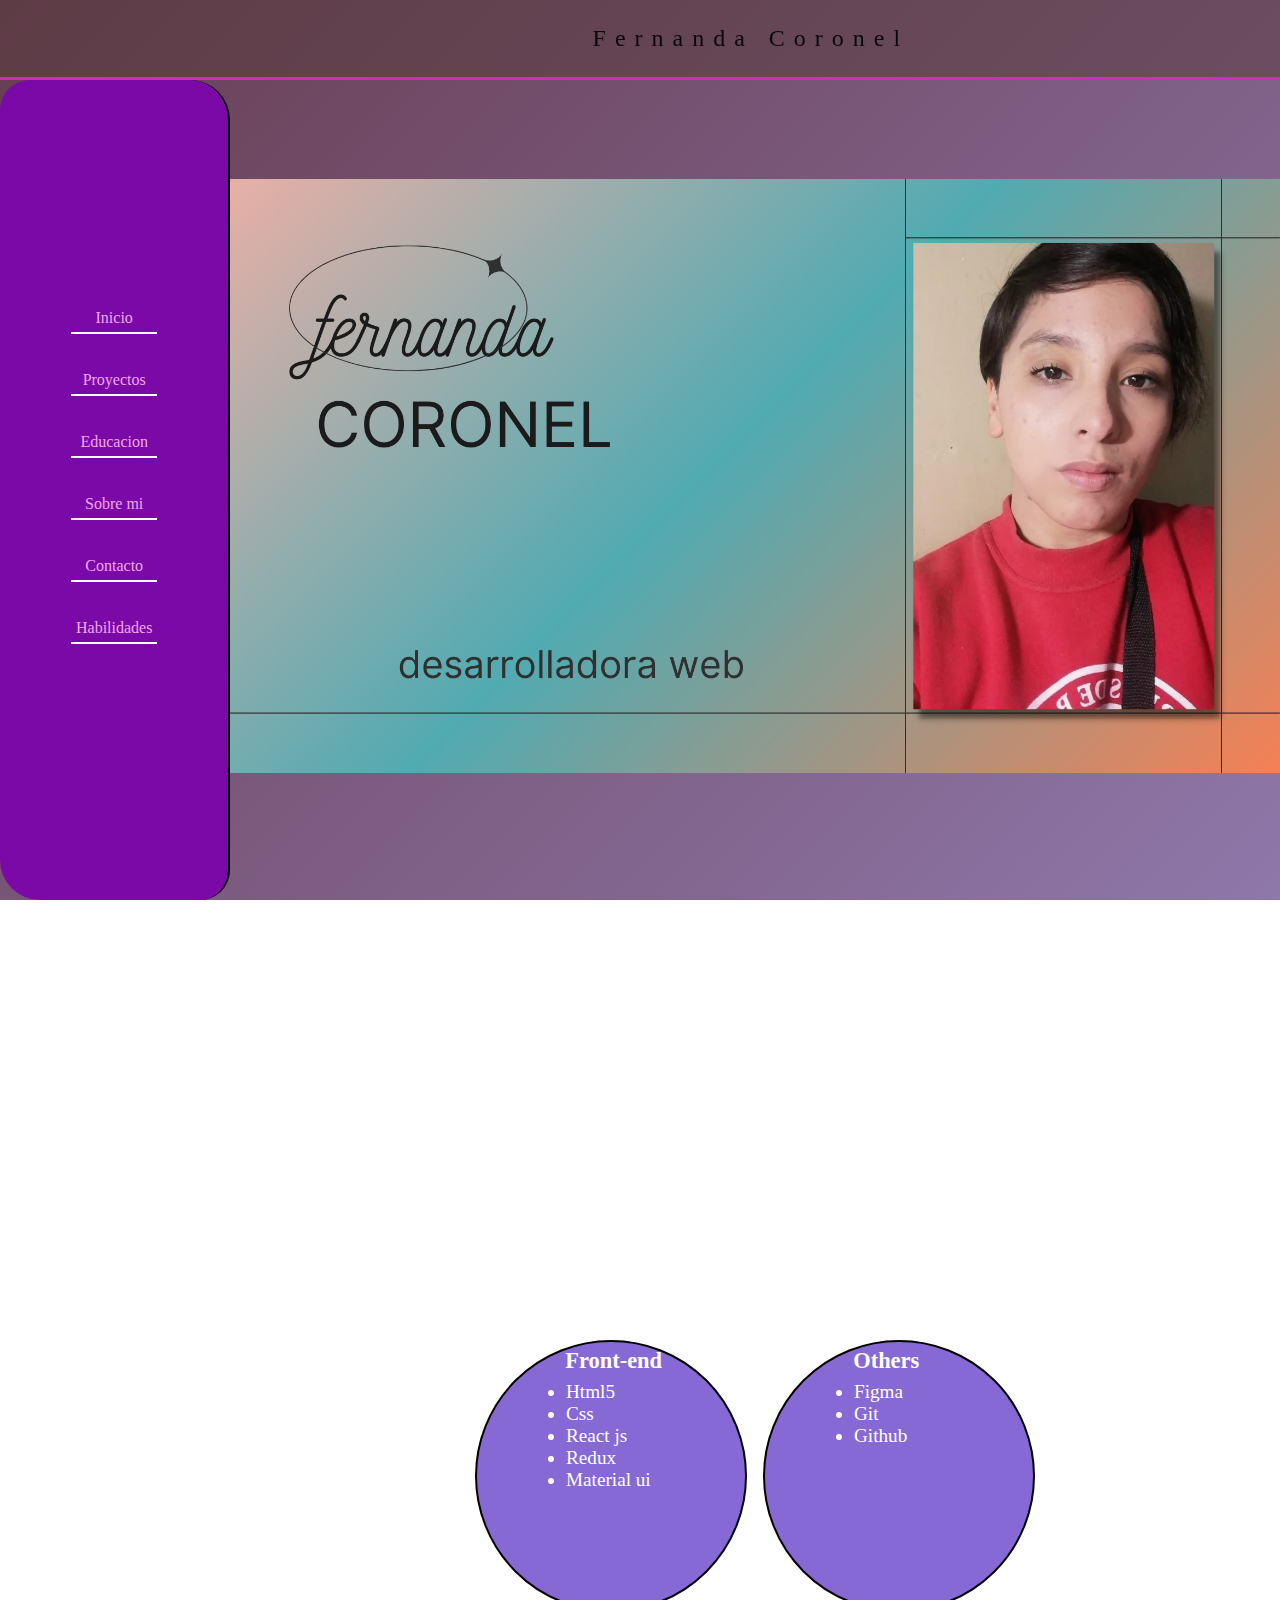
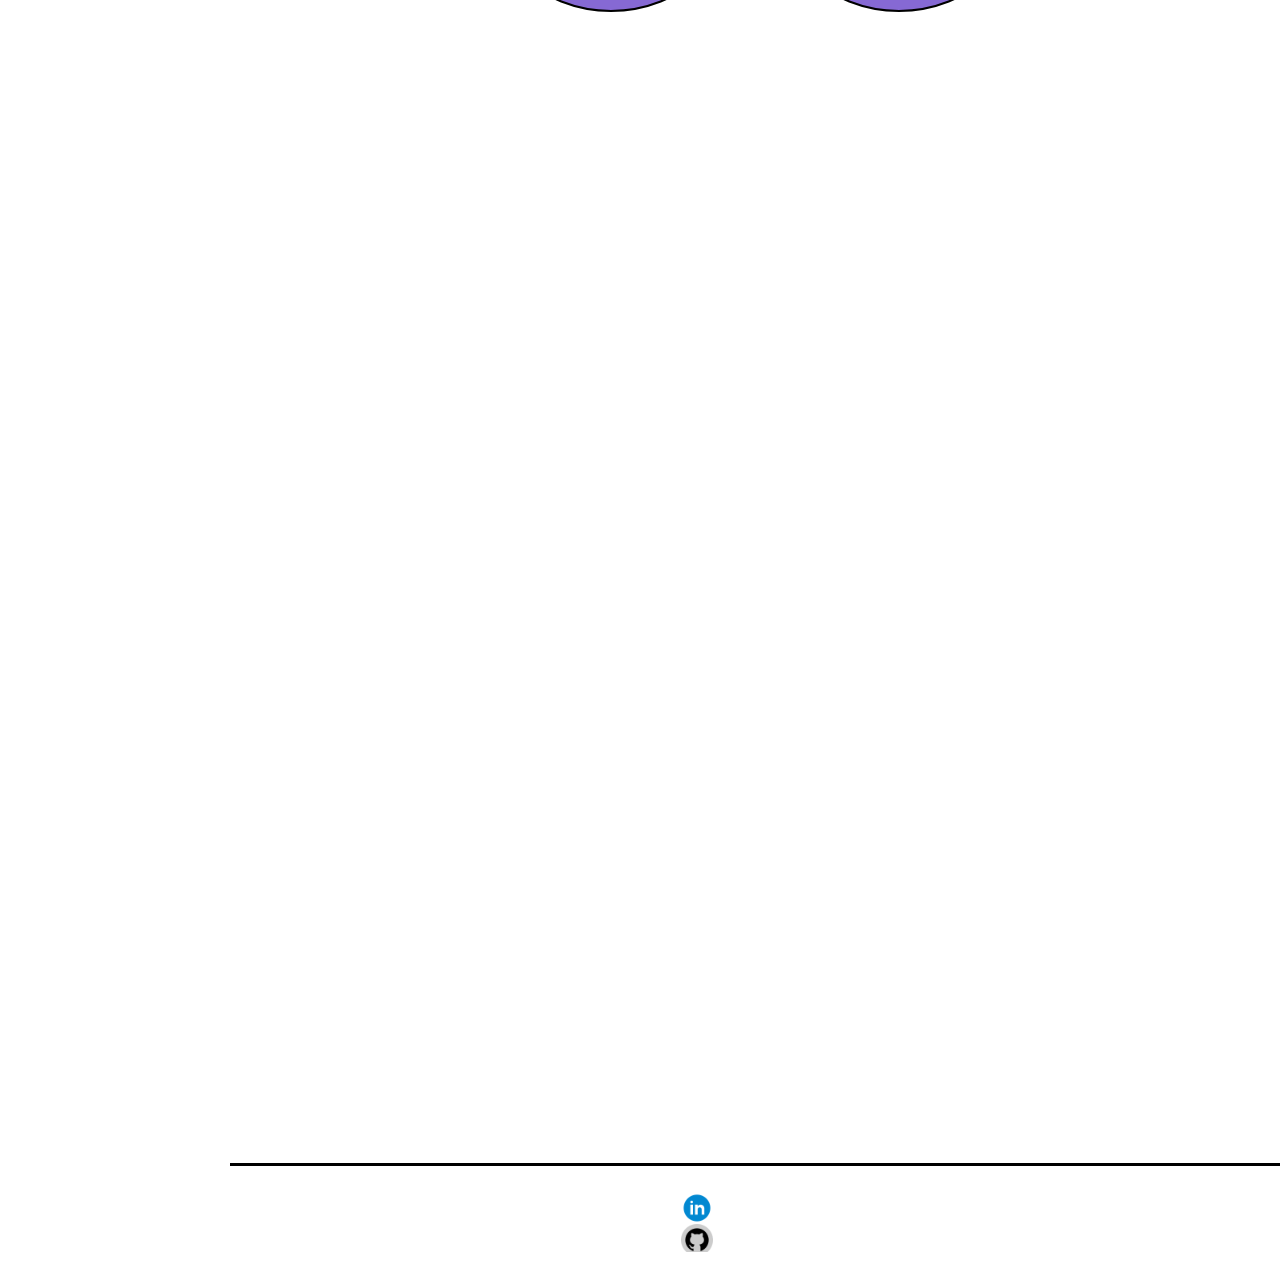
==== index.html @ 8cd39095 "portafolio" ====
<!DOCTYPE html>
<html lang="en">
<head>
    <meta charset="UTF-8">
    <meta http-equiv="X-UA-Compatible" content="IE=edge">
    <meta name="viewport" content="width=device-width, initial-scale=1.0">
    <title>Document</title>
    
    <link rel="stylesheet" href="/style.css">
 
</head>
<body data-aos-easing="ease" data-aos-duration="400" data-aos-delay="0">
  <header class="header">
    <div class="si"><a href="#" class="logo">Fernanda Coronel
    </a></div>
    <div class="container-icon">
      
      <svg xmlns="http://www.w3.org/2000/svg" x="0px" y="0px" width="30" height="30" viewBox="0 0 24 24" style="fill: #ffffff">
        <path d="M 2 5 L 2 7 L 22 7 L 22 5 L 2 5 z M 2 11 L 2 13 L 22 13 L 22 11 L 2 11 z 
          M 2 17 L 2 19 L 22 19 L 22 17 L 2 17 z"></path>
      </svg>
      <svg xmlns="http://www.w3.org/2000/svg" class="none" x="0px" y="0px" width="30" height="30" viewBox="0 0 24 24" style="fill: #ffffff">
        <path d="M 4.7070312 3.2929688 L 3.2929688 4.7070312
L 10.585938 12 L 3.2929688 19.292969 L 4.7070312 20.707031 L 12 13.414062
L 19.292969 20.707031 L 20.707031 19.292969 L 13.414062 12 L 20.707031
 4.7070312 L 19.292969 3.2929688 L 12 10.585938 L 4.7070312 3.2929688 z"></path>
      </svg>
      
    </div>
    

      <nav class="main-menu">
        <div class="main-menu-div">
          <a href="#inicio" class="main-menu__link link-active">Inicio</a>
        
          <a href="#proyectos" class="main-menu__link">Proyectos</a>
          <a href="#certificados"class="main-menu__link link-active" >Educacion</a>
          <a href="#historia" class="main-menu__link">Sobre mi</a>
          
          <a href="./formulario.html" class="main-menu__link">Contacto</a>
            <a href="#habilidades" class="main-menu__link">Habilidades</a>
        </div>

      
      </nav>
    </header>

    <section class="container" id="inicio">
      <main class="main">
        <div class="main-content aos-init aos-animate" data-aos="zoom-in">
      
        <img src="./img/fernanda coronel.png" alt="">
      </main>
    </section>
    <br>
    <br>
    <br>
    <br>
    <section class="container" id="habilidades">
      <div class="habilidades">
        <h2 class="habilidades-title">Habilidades</h2>
        <div class="habilitys">
          <div class="skills frontend aos-init" data-aos="fade-right">
            <h3 class="skill-title">Front-end</h3>
            <ul class="hability">
              <li class="hability-item html5">Html5</li>
              <li class="hability-item css3">Css</li>
              
              <li class="hability-item react">React js</li>
              <li class="hability-item redux">Redux</li>
              <!-- <li class="hability-item rwd">Responsive web design</li> -->
              <li class="hability-item material">Material ui</li>
            
            </ul>
          </div>

          <div class="skills aos-init" data-aos="fade-left">
            <h3 class="skill-title">Others</h3>
            <ul class="hability">
              <li class="hability-item figma">Figma</li>
              <li class="hability-item git">Git</li>
              <li class="hability-item github">Github</li>
            </ul>
          </div>
        </div>

        <div class="top">
          <svg class="w-6 h-6" data-darkreader-inline-fill="" data-darkreader-inline-stroke="" fill="none" stroke="currentColor" style="
              --darkreader-inline-fill: none;
              --darkreader-inline-stroke: currentColor;
            " viewBox="0 0 24 24" xmlns="http://www.w3.org/2000/svg">
            <path stroke-linecap="round" stroke-linejoin="round" stroke-width="2" d="M9 11l3-3m0 0l3 3m-3-3v8m0-13a9 9 0 110 18 9 9 0 010-18z"></path>
          </svg>
        </div>
      </div>
    </section>

    <section class="container min" id="historia">
      <div class="history">
        <h2 class="habilidades-title">Sobre mi</h2>
        <p class="history-content">
          <p>me llamo fernanda coronel,tengo 22 años, soy simpatica y con muchas ganas de crecer.
            soy de Buenos Aires Argentina</p> 
            <p> empece en el mundo del <strong>desarrollo</strong> en el año 2021 </p>
              <p> no pense. aprender todo lo que hoy se.</p>
          <p>  estudie la carrera programadora full stack en coder house, donde aun sigo cursando el curso de backend,
           <p>culminando con exito el curso de <strong>desarrollo web,javascript y react</strong> </p>
            <p>por otra parte estoy cursando en argentina programa para programadora full stack.</p>
            <p>y otros cursos mas,¿porque no? estamos para aprender dia a dia.</p>
            <p>por  lo tanto tambien el año que viene empiezo la carrera de programacion en la universidad</p>
           </p> 
          </p> 
        </p>
      </div>
    </section>
<section class="certificados" id="certificados">
 <h2>EDUCACION COMPLEMENTARIA</h2>
  <div class="curso">

  <div>
    <h3>CURSO DE CODER HOUSE </h3>
<img src="" alt="">
<p></p>
  </div>
  <div>
    <h3></h3>
    <img src="" alt="">
    <p></p>
  </div>

  <div>
    <h3></h3>
    <img src="" alt="">
    <p></p>
  </div>

  <div>
    <h3></h3>
    <img src="" alt="">
    <p></p>
  </div>

  <div>
  <h3></h3>
  <img src="" alt="">
  <p></p>
  </div>

</div>
</section>

    <footer class="footer">
      <div class="linkfooter">
        <div class="copyrigth">
          <img src="./img/icons8-github-40.png" alt="icon linkedin">
          <strong>fernanda coronel</strong>
        </div>
        <div class="copyrigth">
          
            <img src="./img/icons8-linkedin-rodeado-de-círculo-40.png" alt="icon linkedin" >
            <strong>fernanda coronel</strong> 
        </div> -->
      </div>
    </footer>

    <script src="https://unpkg.com/aos@2.3.1/dist/aos.js"></script>
    <script src="./app.js" type="module"></script>
    

</body>
</html>
---- style.css ----
:root {
    --bg-color: #000000;
    --bg-text-colorwhite: #f1a7e8;
    --text-color: rgb(162, 162, 163);
    --header-bg-color: rgb(146, 50, 98);
    --line-color: rgb(113, 8, 184);
    --header-height: 5rem;
    --bgtransparent:#573b3b85;
    --max-Width:1600px;
  }
  [id] {
    scroll-margin-top: var(--header-height);
  }
  html {
    scroll-behavior: smooth;
    overflow-x: hidden;
  }
  *,
  *::before,
  *::after {
    box-sizing: border-box;
    margin: 0;
  }
   body::-webkit-scrollbar {
    width: .3rem;
  }
   
  body::-webkit-scrollbar-track {
   background-color: rgb(0, 0, 0);
  }
   
  body::-webkit-scrollbar-thumb {
    background-color: var(--header-bg-color);
  } 
  body {
    width: 100%;
   font-size: 16px;
    overflow-y: hidden;
    color: #ffffff;
    max-width: var(--max-Width);
    position: relative;
    margin-left: auto;
    margin-right: auto;
    padding-top:6rem;
    overflow-x: hidden;
    
      /* background: linear-gradient(-45deg, #ee7752, #e73c7e, #23a6d5, #23d5ab);
       background-size: 400% 400%; 
      animation: gradient 10s ease infinite; */
      background: linear-gradient(-45deg, #c468d6, #bd116f, #9b8bc7, #683d52);
       background-size: 400% 400%; 
      animation: gradient 15s ease infinite;
    background-attachment: fixed;
  }
  
  @keyframes gradient {
      0% {
          background-position: 0% 20%;
      }
      50% {
          background-position: 70% 90%;
      }
      100% {
          background-position: 0% 80%;
      }
  }
  
  
  .container-icon {
    margin-right: 5px;
  }
  
  a {
    text-decoration: none;
    color: var(--bg-text-colorwhite);
  }
  .button {
    padding: 8px 14px;
    border-radius: 18px;
    border: 2px solid var(--header-bg-color);
    transition: background-color 0.3s, transform 0.3s;
  }
  .button:hover {
    background-color: var(--header-bg-color);
    transform: scale(0.9);
  }
  .none {
    display: none;
  }
  .container {
    width: 100%;
    max-width: 1280px;
    margin-left: auto;
    margin-right: auto;
    min-height: calc(100vh - 6rem);
    display: grid;
    grid-template-columns: 1fr;
    position: relative;
  }
  
  .header {
    width: 100%;
    height: var(--header-height);
    background-color: var(--bgtransparent);
    display: flex;
    justify-content: space-between;
    align-items: center;
    position: fixed;
    top: 0;
    z-index: 999;
    padding-left: 1.5rem;
    padding-right: 1.5rem;
    max-width: var(--max-Width);
    border-bottom: 3px solid #e025b8;
  }
  
  /*********logo****************/
  .logo {
    font-size: 1.5rem;
    letter-spacing: 9px;
    color: rgb(8, 8, 8);
    animation: hola 1s infinite alternate;
  }
  @keyframes hola {
    0% {
      font-size: .8rem;
      font-weight: 600;
    }
    10% {
      font-size: .9rem;
      font-weight: 600;
    }
    20% {
      font-size: 1rem;
      font-weight: 600;
    }
    30% {
      font-size: 1.1rem;
      font-weight: 600;
    }
    40% {
      font-size: 1.2rem;
      font-weight: 600;
    }
    50% {
      font-size: 1.3rem;
      font-weight: 600;
    }
    60% {
      font-size: 1.4rem;
      font-weight: 600;
    }
    70% {
      font-size: 1.5rem;
      font-weight: 700;
    }
    80% {
      font-size: 1.6rem;
      font-weight: 800;
    }
    90% {
      font-size: 1.7rem;
      font-weight: 900;
    }
    100% {
      font-size: 1.7rem;
      font-weight: 900;
    }
  }
  /*****************************/
  .main-menu {
    position: absolute;
    left: 0;
    top: var(--header-height);
    width: 100%;
    height: calc(100vh - var(--header-height));
    z-index: 1888;
    background-color: var(--bgtransparent);
  
    display: flex;
    flex-direction: column;
    justify-content: space-around;
    align-items: center;
    transform: translateX(100%);
    transition: transform .3s linear;
  }
  .main-menu-active {
    transform: translateX(0%);
  }
  .main-menu-div {
    display: flex;
    flex-direction: column;
  }
  .main-menu__link {
    text-align: center;
    margin-bottom: 2rem;
    font-size: 1rem;
  }
  
  main {
    height: 100%;
    text-align: center;
    display: flex;
    flex-direction: column;
    align-items: center;
    justify-content: center;
  }
  h1 {
    text-align: center;
    font-size: 2.4rem;
    font-weight: 600;
    margin: 0;
    font-family: 'Nunito', sans-serif;
  }
  .hcj{
    margin-top:2rem;
    margin-bottom: 2rem;
  }
  .julio {
    color: rgb(15, 7, 7);
  }
  main h2 {
    padding-top: 0;
  }
  .breveHistoria {
    font-size: 1.5rem;
    line-height: 2rem;
    width: 90%;
    margin-bottom:2rem;
  }
  /***************************************sectin2************************************************/
  
  .habilidades{
    display: flex;
    flex-direction: column;
    justify-content: center;
  }
  .habilidades-title {
    text-align: center;
    font-size: 3.2rem;
    margin-top: 3rem;
    margin-bottom: 2rem;
    font-family: 'Nunito', sans-serif;
  }
   .habilitys{
    display: flex;
    flex-wrap: wrap;
    justify-content: center;
  } 
  .skill-title {
    margin-top: .4rem;
    margin-bottom: .4rem;
    margin-left: 1.5rem;
    padding-left: 4rem;
  }
  .hability{
    padding-left: 1.8rem;
  }
  
  .skills{
    border-radius: 0 4rem 0 4rem;
    height: 17rem;
    width: 17rem;
    background-color: rgba(0, 0, 0, 0.219);
    border: 2px solid #000000;
    margin: .5rem;
    font-size: 1.2rem;
  }
  
  
  .html5{
    list-style-image: url(./assets/icons/html5.png);
  }
  .css3{
    list-style-image: url(./assets/icons/css3.png);
  }
  .rwd{
    list-style-image: url(./assets/icons/rwd.png);
  }
  .js{
    list-style-image: url(./assets/icons/javascript.png);
  }
  .react{
    list-style-image: url(./assets/icons/react.png);
  }
  .next{
    list-style-image: url(./assets/icons/next-js.png);
  }
  .redux{
    list-style-image: url(./assets/icons/icons8-redux-15.png);
  }
  .chakra{
    list-style-image: url(./assets/icons/chakra.png);
  }
  .tailwind{
    list-style-image: url(./assets/icons/tailwind.png);
  }  
  .material{
    list-style-image: url(./assets/icons/material.png);
  }
  .sass{
    list-style-image: url(./assets/icons/sass.png);
  }
  
  
  .node{
    list-style-image: url(./assets/icons/node.png);
  }
  .mongodb{
    list-style-image: url(./assets/icons/mongodb.png);
  }
  .express{
    list-style-image: url(./assets/icons/express.png);
  }
  .jwt{
    list-style-image: url(./assets/icons/jwt.png);
  }
  
  
  
  
  
  
  .git{
    list-style-image: url(./assets/icons/git.png);
  }
  .github{
    list-style-image: url(./assets/icons/github.png);
  }
  .figma{
    list-style-image: url(./assets/icons/figma.png);
  }
  
  .top {
    display: grid;
    place-items: center;
    visibility: hidden;
    width: 2rem;
    height: 2rem;
    border-radius: 50%;
    background-color: rgb(32, 140, 248);
    margin-left: auto;
    margin-right: auto;
    opacity: 0;
    transition: opacity 10s linear;
  }
  .btnActive {
    position: fixed;
    opacity: 100%;
    bottom: 2rem;
    right: 2rem;
    visibility: visible;
    z-index:111;
  }
  /***************************************************************************************************/
  .history{
    display: flex;
    flex-direction: column;
    justify-content: center;
    align-items: center;
  }
  .history-title {
    text-align: center;
    font-size: 3.2rem;
    margin: 0;
  }
  .history-content {
    width: 90%;
    text-align: center;
    font-size: 1.5rem;
    margin-left: auto;
    margin-right: auto;
  }
  
  .Cproyectos {
    grid-template-columns: repeat(auto-fit, minmax(224px, 1fr));
    grid-template-rows: 1fr 1fr 1fr;
    padding-left: 1rem;
    padding-right: 1rem;
    display: flex;
    flex-direction: column;
    justify-content: center;
  }
  .proyectos {
  /*   height: 70%; */
    display: grid;
    grid-template-columns: repeat(auto-fill, minmax(224px, 291px));
    grid-template-rows: repeat(3, 163px);
    column-gap: 0.5rem;
    grid-auto-rows: 163px;
    justify-content: center;
    width: 100%;
  }
  
  .proyecto {
    width: 100%;
    display: flex;
    position: relative;
    flex-direction: column;
    background-repeat: no-repeat;
    background-size: cover;
    justify-content: space-between;
    align-items: center;
    margin-bottom: .5rem;
  }
  .proyectImg {
    width: 100%;
    height: 100%;
    position: absolute;
    z-index: 9;
  }
  
  .title {
    margin-top: .2rem;
    text-align: center;
    color: rgb(13, 181, 233);
    text-shadow: 2px 2px 1px #292828;
    font-size: 1.4rem;
    z-index: 99999;
  }
  .linkandpage {
    width: 100%;
    display: flex;
    justify-content: space-around;
    align-items: center;
    z-index: 99;
  }
  .linkPage {
    color: var(--line-color);
    font-weight: bold;
  }
  .imgGithub {
    width: 32px;
    height: 32px;
    max-width: 100%;
    border-radius: 50%;
  }
  
 
  .linkfooter{
    display: flex;
    flex-direction: column-reverse;
    align-items: center;
    justify-content: center;
    border-top: 3px solid #000000;
    padding: .5rem .5rem;
  }
  
   .copyrigth{
    display: flex;
    align-items: center;
  }
  .linkfooter img{
    width: 32px;
    height: 32px;
  }
  
  .icon-guthub{
    border-radius: 50%;
  }
  
  
  @media screen and (min-width:680px) {
    .socials-submit{
    
    flex-direction: row-reverse;
    align-items: center;
    justify-content: space-between;
  }
  }
  
  /*************************************************mediaquery************************************************************/
  @media screen and (min-width: 1024px) {
    .container {
      grid-template-columns: 18% 1fr;
      grid-template-rows: 12% 1fr;
    }
    .header {
      grid-column: 1 / 3;
      grid-row: 1 / 2;
      justify-content: flex-end;
    }
    .si {
      width: 82%;
      height: 100%;
      display: grid;
      place-items: center;
    }
    .si p {
      margin-block-start: 0;
      margin-block-end: 0;
    }
    .main-menu {
      transform: translateX(0%);
      position: absolute;
      top: var(--header-height);
      left:0;
      width: 18%;
      border-right: 2px solid #000000;
      background-color: transparent;
    }
   
    main {
      grid-column: 2 / 3;
      grid-row: 2 / 3;
    }
    .container-icon {
      display: none;
    }
    .main-menu__link {
      padding: 5px;
      border-bottom: 2px solid #fff;
      transition: all .2s;
      
    }
  
    .breveHistoria {
      width: 70%;
      line-height: 1.8rem;
    }
    /*****************************************************section2************************************************************/
    .habilidades {
      grid-column: 2 / 3;
      grid-row: 2 / 3;
    }
    .habilidades-lista {
      width: 60%;
    }
    /*****************************************************section3************************************************************/
    .history {
      grid-column: 2 / 3;
      grid-row: 2 / 3;
      display: flex;
      align-items: center;
      flex-direction: column;
      justify-content: center;
    }
    .history-content {
      width: 60%;
    }
    .Cproyectos {
      grid-column: 2 / 3;
      grid-row: 2 / 3;
    }
    .proyectImg {
      filter: blur(4px) brightness(60%);
      transition: filter 0.3s, border 0.3s;
    }
    .proyecto:hover .proyectImg {
      border: 1px solid #ffffff;
      filter: blur(0) brightness(100%);
    }
  
   
  .hability-item{
    position: relative;
    left: 60px;
  }
    
    .footer{
      display: grid;
      margin-top: 2rem;
      grid-template-columns: 18% 1fr;
      grid-template-rows: 12% 1fr;
      max-width: var(--max-Width);
  }
  .linkfooter{
    padding: .5rem 1rem;
    grid-column: 2 / 3;
    grid-row: 2 / 3;
    }
    .skills {
        background-color: #8669d4;
    }
    .skills:hover{
        background-color: #531150;
    } 
    .form{
      width: 50%;
    }
    .main-menu:hover{
background-color: #8669d4;
transition: 1s;
border-radius: 90% 90%;
color: #000000;

    }
  
    .main-menu__link:hover{
        /*  background-color: white;
         color: #000000;
         border-radius: 5px; */
         border-color: #3b071f;
         border-radius: 30px 30px;
    } 
  }
  .container-form{
    position: relative;
    bottom: 200px;
  }
 
  .main{
    width: 100%;
  }
  .main img {
    position: relative;
    bottom: 70px;
    width: 100%;
    height: 100%;
    text-align: center;

  }
  .habilitys {
    border-radius: 70px 80px;
  }
  .aos-init{
    border-radius: 90% 90%;
  }

  .main-menu {
    border-radius: 30px 40px;
    background-color: rgb(123, 9, 168);
  }
 
  .container{
    width: 100%;
    height: 100px;
  }

  /*CERTIFICADOS*/
.certificado{
  width: 100%;
  display: flex;
  background-color: #8669d4;
}
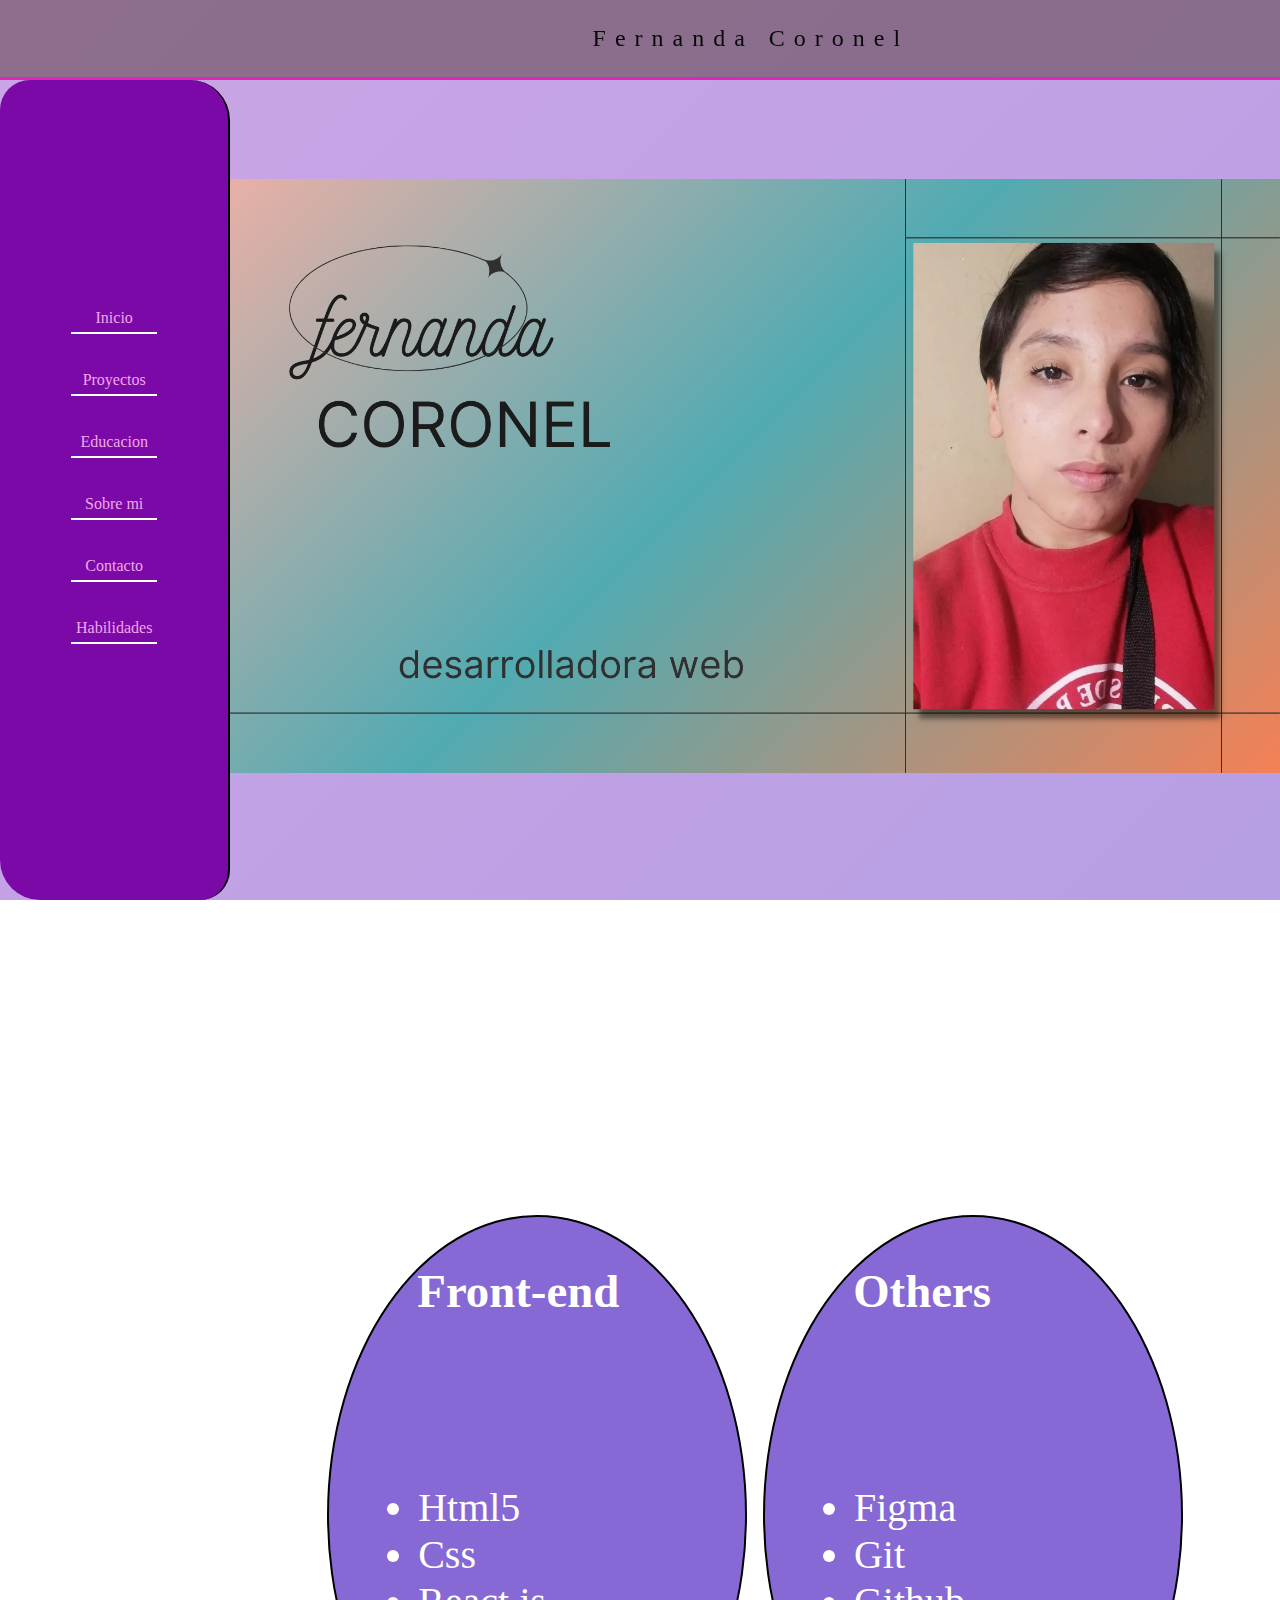
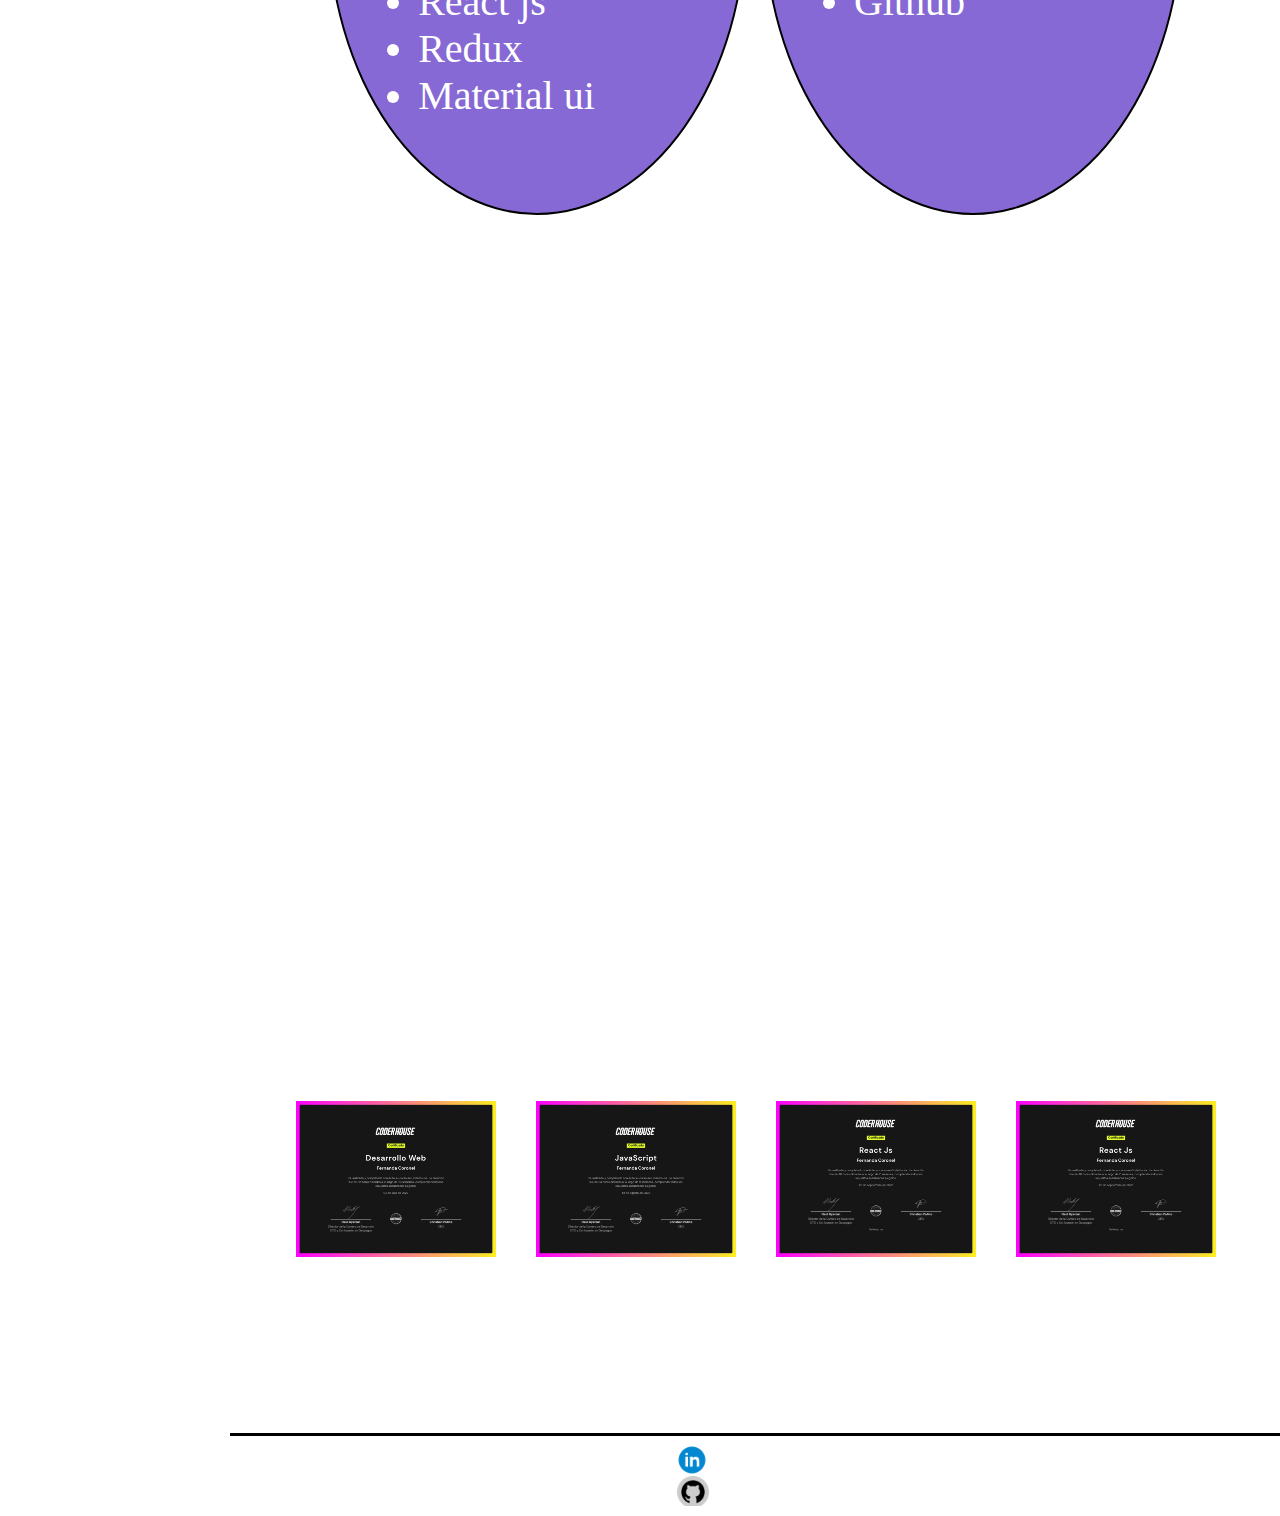
==== commit 3b2f159f: "portafolio" ====
--- a/index.html
+++ b/index.html
@@ -6,8 +6,8 @@
     <meta name="viewport" content="width=device-width, initial-scale=1.0">
     <title>Document</title>
     
-    <link rel="stylesheet" href="/style.css">
- 
+    <link rel="stylesheet" href="./style.css">
+ <link rel="stylesheet" href="./mediaquerie.css">
 </head>
 <body data-aos-easing="ease" data-aos-duration="400" data-aos-delay="0">
   <header class="header">
@@ -99,46 +99,48 @@
       <div class="history">
         <h2 class="habilidades-title">Sobre mi</h2>
         <p class="history-content">
-          <p>me llamo fernanda coronel,tengo 22 años, soy simpatica y con muchas ganas de crecer.
+          <p>Me llamo fernanda coronel,tengo 22 años, soy simpatica y con muchas ganas de crecer.
             soy de Buenos Aires Argentina</p> 
-            <p> empece en el mundo del <strong>desarrollo</strong> en el año 2021 </p>
-              <p> no pense. aprender todo lo que hoy se.</p>
-          <p>  estudie la carrera programadora full stack en coder house, donde aun sigo cursando el curso de backend,
+            <p> Empecé en el mundo del <strong>desarrollo</strong> en el año 2021 </p>
+              <p> no pense aprender todo lo que hoy se.</p>
+          <p>  Estudié la carrera programacion full stack en Coder House, donde aun sigo cursando el curso de backend,
            <p>culminando con exito el curso de <strong>desarrollo web,javascript y react</strong> </p>
-            <p>por otra parte estoy cursando en argentina programa para programadora full stack.</p>
-            <p>y otros cursos mas,¿porque no? estamos para aprender dia a dia.</p>
+            <p>por otra parte estoy cursando en argentina programa para programadora full stack,</p>
+            <p>y otros cursos mas,¿porque no? estamos para aprender dia a dia,</p>
             <p>por  lo tanto tambien el año que viene empiezo la carrera de programacion en la universidad</p>
            </p> 
           </p> 
         </p>
       </div>
     </section>
-<section class="certificados" id="certificados">
+<section class="certificado" id="certificados">
  <h2>EDUCACION COMPLEMENTARIA</h2>
+  <div class="educacion">
+
   <div class="curso">
-
-  <div>
-    <h3>CURSO DE CODER HOUSE </h3>
-<img src="" alt="">
-<p></p>
+    <h3>DESARROLLO WEB </h3>
+<img src="./WhatsApp Image 2022-10-27 at 15.45.36.jpeg" alt="">
+<p> Curso de coder house,donde realizamos una pagina web durante 10 semanas,aprendiendo html,css,flebox,grid,media querie y github</p>
   </div>
-  <div>
-    <h3></h3>
-    <img src="" alt="">
-    <p></p>
+  <div class="curso">
+    <h3>JAVASCRIPT </h3>
+    <img src="./WhatsApp Image 2022-10-27 at 15.45.36 (1).jpeg" alt="">
+    <p>Curso coder house, donde realizamos una pagina ecommerce durante 9 semanas,usamos tipos de datos,funciones,manipulacion del dom ect </p>
   </div>
 
-  <div>
-    <h3></h3>
-    <img src="" alt="">
-    <p></p>
+  <div class="curso">
+    <h3>REACT JS </h3>
+    <img src="./WhatsApp Image 2022-10-27 at 17.11.03.jpeg" alt="">
+    <p>Curso de coder house </p>
+      <p>donde realizamos un ecommerce durante 7 semanas aprendimos nivelacion,jsx,promises map,apis,firebase y workshop </p>
   </div>
 
-  <div>
-    <h3></h3>
-    <img src="" alt="">
-    <p></p>
-  </div>
+  <div class="curso">
+    <h3>react js</h3>
+    <img src="./WhatsApp Image 2022-10-27 at 17.11.03.jpeg" alt="">
+    <p>Curso de coder house </p>
+    <p>donde realizamos un ecommerce durante 7 semanas aprendimos nivelacion,jsx,promises map,apis,firebase y workshop </p>
+</div>
 
   <div>
   <h3></h3>
@@ -153,13 +155,13 @@
       <div class="linkfooter">
         <div class="copyrigth">
           <img src="./img/icons8-github-40.png" alt="icon linkedin">
-          <strong>fernanda coronel</strong>
+          <strong>Fernanda Foronel</strong>
         </div>
         <div class="copyrigth">
           
             <img src="./img/icons8-linkedin-rodeado-de-círculo-40.png" alt="icon linkedin" >
-            <strong>fernanda coronel</strong> 
-        </div> -->
+            <strong>Fernanda Coronel</strong> 
+        </div> 
       </div>
     </footer>
 
--- a/style.css
+++ b/style.css
@@ -15,6 +15,7 @@
     scroll-behavior: smooth;
     overflow-x: hidden;
   }
+
   *,
   *::before,
   *::after {
@@ -47,7 +48,7 @@
       /* background: linear-gradient(-45deg, #ee7752, #e73c7e, #23a6d5, #23d5ab);
        background-size: 400% 400%; 
       animation: gradient 10s ease infinite; */
-      background: linear-gradient(-45deg, #c468d6, #bd116f, #9b8bc7, #683d52);
+      background: linear-gradient(-45deg, #9587e9, #e79cc5, #b09de4, #cba5e4);
        background-size: 400% 400%; 
       animation: gradient 15s ease infinite;
     background-attachment: fixed;
@@ -630,6 +631,36 @@
   /*CERTIFICADOS*/
 .certificado{
   width: 100%;
-  display: flex;
-  background-color: #8669d4;
+  
+  
+  
+}
+.certificado h2 {
+  text-align: center;
+  margin-bottom: 50px;
+}
+.educacion{
+ display: inline-flex;
+  width: 50%;
+  height: 100%;
+  position: relative;
+  left: 20%;
+}
+.curso{
+  width: 50%;
+  height: 30%;
+ 
+  margin-left: 40px;
+  
+}
+.curso img:hover{
+  width: 700px;
+
+  height: 100%;
+  transition: 4s;
+}
+.certificado .educacion .curso img {
+  width: 200px;
+  height: 200px;
+  object-fit: contain;
 }--- a/mediaquerie.css
+++ b/mediaquerie.css
@@ -0,0 +1,185 @@
+@media (min-width:500px)and (max-width: 900px) {
+    
+    .main img {
+width: 1000px;
+height: 150%;
+position: relative;
+right: 200px;
+top: -30%;
+    }
+    .container {
+      width: 100%;
+      height: 100%;
+      font-size: 15px;
+    
+    }
+
+    .habilidades{
+        position: relative;
+        top: -20%;
+
+    }
+    .aos-init {
+        width: 600px;
+        height: 400px;
+        font-size: 30px;
+   
+    }
+    .aos-init .hability-item{
+       position: relative;
+       left: 200px;
+       top: 30px;
+
+    }
+   .habilidades   h3{
+        position: relative;
+        left:20%;
+    }
+    .history{
+        position: relative;
+        bottom: 20%;
+        width: 70%;
+        font-size: 40px;
+        text-align: center;
+        justify-content: center;
+        align-items: center;
+        position: relative;
+        left: 15%;
+    }
+    .certificado{
+       
+        position: relative;
+        bottom: 15%;
+    }
+     .certificado .educacion {
+      display: inline-table;
+      width: 100%;
+      position: relative;
+      font-size: 30px;
+    
+   
+    }
+    .certificado h2 {
+        font-size: 40px;
+    }
+    .certificado .educacion .curso {
+        width: 100%;
+        position: relative;
+        right: 28%;
+        margin-bottom: 80px;
+        text-align: center;
+    }
+    .certificado .educacion .curso img {
+        width: 700px;
+        height: 300px;
+     
+
+    }
+    .certificado .educacion .curso p {
+        width: 50%;
+        position: relative;
+        left: 25%;
+    }
+}
+
+
+/*400px  minimmo*/
+@media screen and (max-width: 500px) {
+   .main{
+    width: 100%;
+   } 
+    .main img {
+width: 400px;
+height: 400px;
+
+position: relative;
+right: 20%;
+
+    }
+    .container {
+      width: 100%;
+      height: 100%;
+      font-size: 15px;
+    }
+
+    .habilidades{
+        position: relative;
+        top: -30%;
+    }
+    .aos-init {
+        width: 300px;
+        height: 200px;
+    }
+    .aos-init .hability-item{
+       position: relative;
+       left: 80px;
+
+    }
+    .history{
+        font-size: 30px;
+        position: relative;
+        bottom: 20%;
+        width: 70%;
+        text-align: center;
+        justify-content: center;
+        align-items: center;
+        position: relative;
+        left: 15%;
+    }
+    .certificado{
+       
+        position: relative;
+        bottom: 35%;
+    }
+     .certificado .educacion {
+      display: inline-table;
+      width: 100%;
+      position: relative;
+    
+   
+    }
+    .certificado .educacion .curso {
+        width: 100%;
+        position: relative;
+        right: 28%;
+        font-size: 20px;
+        margin-bottom: 80px;
+        text-align: center;
+    }
+    .certificado .educacion .curso img {
+        width: 300px;
+        height: 300px;
+     
+
+    }
+    .certificado .educacion .curso p {
+        width: 50%;
+        position: relative;
+        left: 25%;
+    }
+}
+
+
+/*maximo 2000px*/
+@media (min-width:900px)and (max-width: 2000px)  {
+   .habilidades{
+    display: flex;
+   }
+    .habilidades .aos-init {
+    width: 40%;
+    height: 600px;
+    font-size: 40px;
+    
+    }
+    .habilidades .hability-item{
+        position: relative;
+        top: 200px;
+    }
+    .aos-init h3 {
+        position: relative;
+        top: 40px;
+    }
+    .history {
+        font-size: 35px;
+    }
+}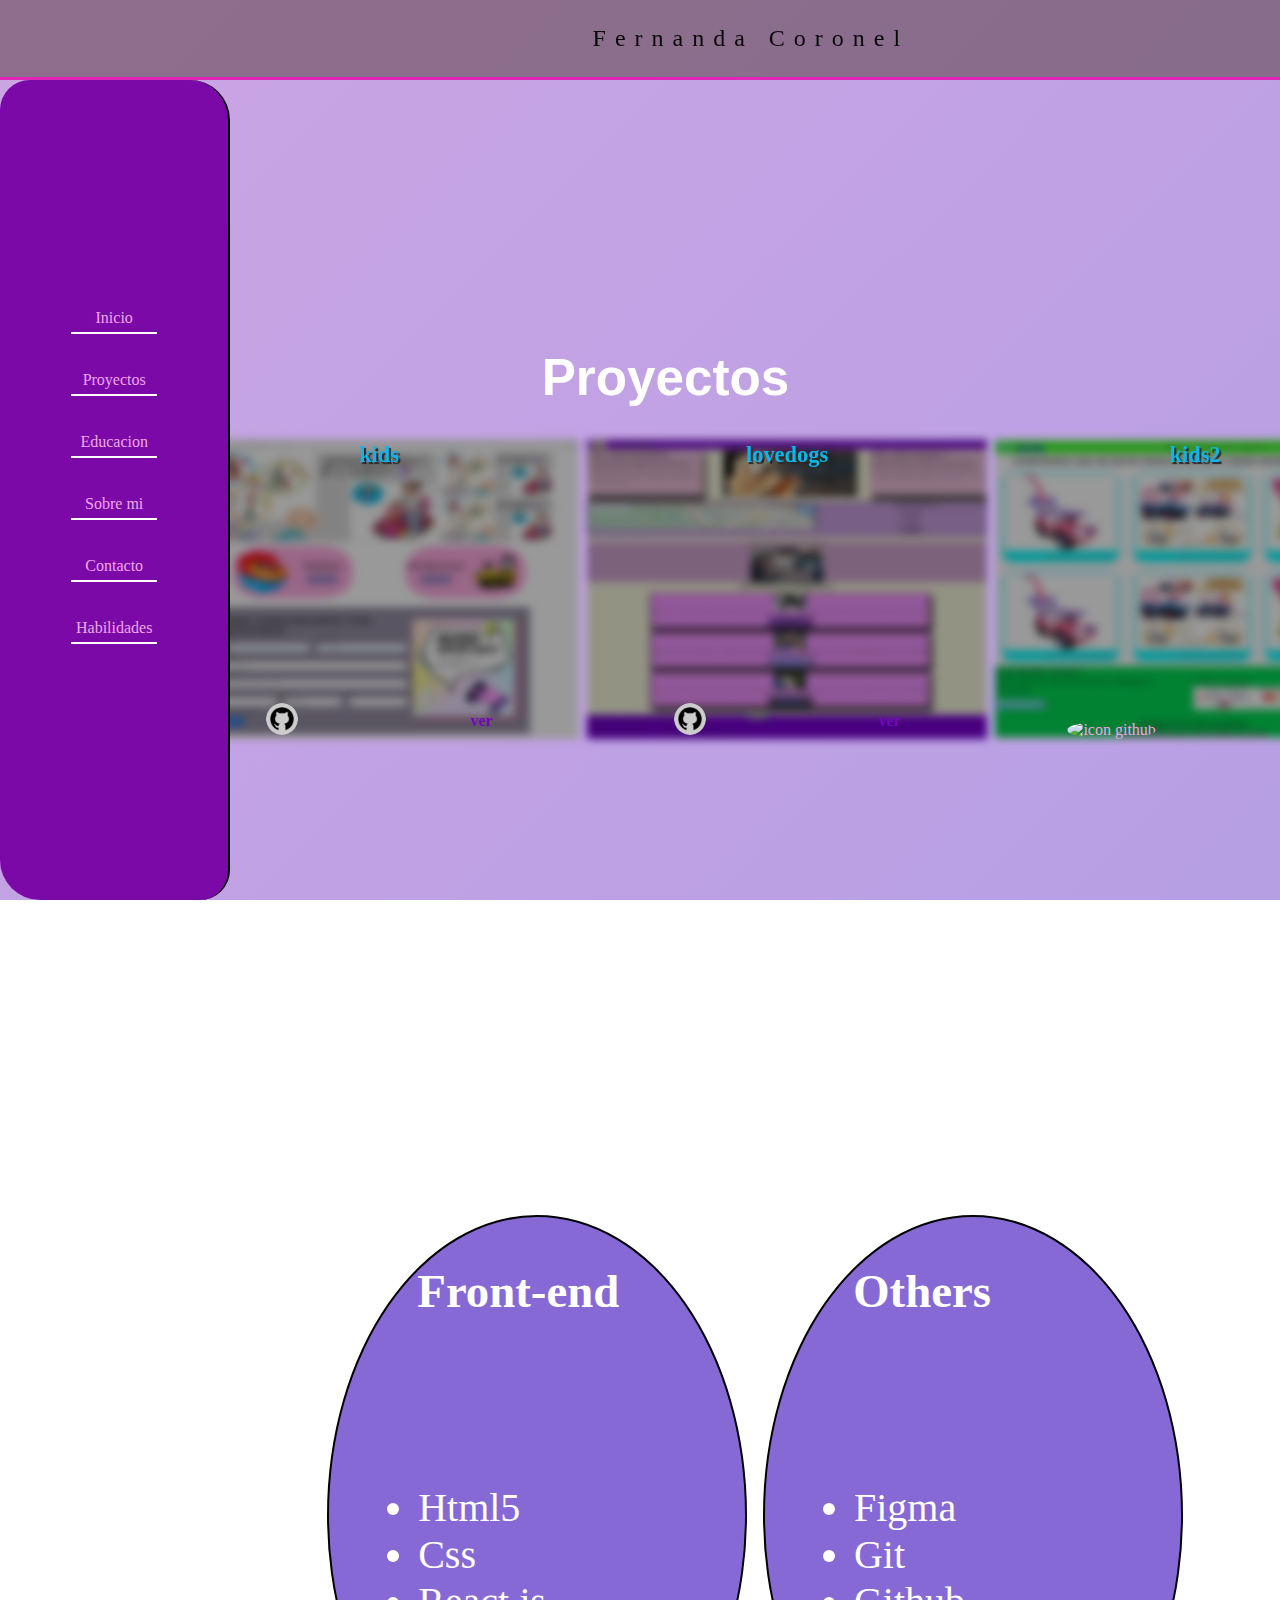
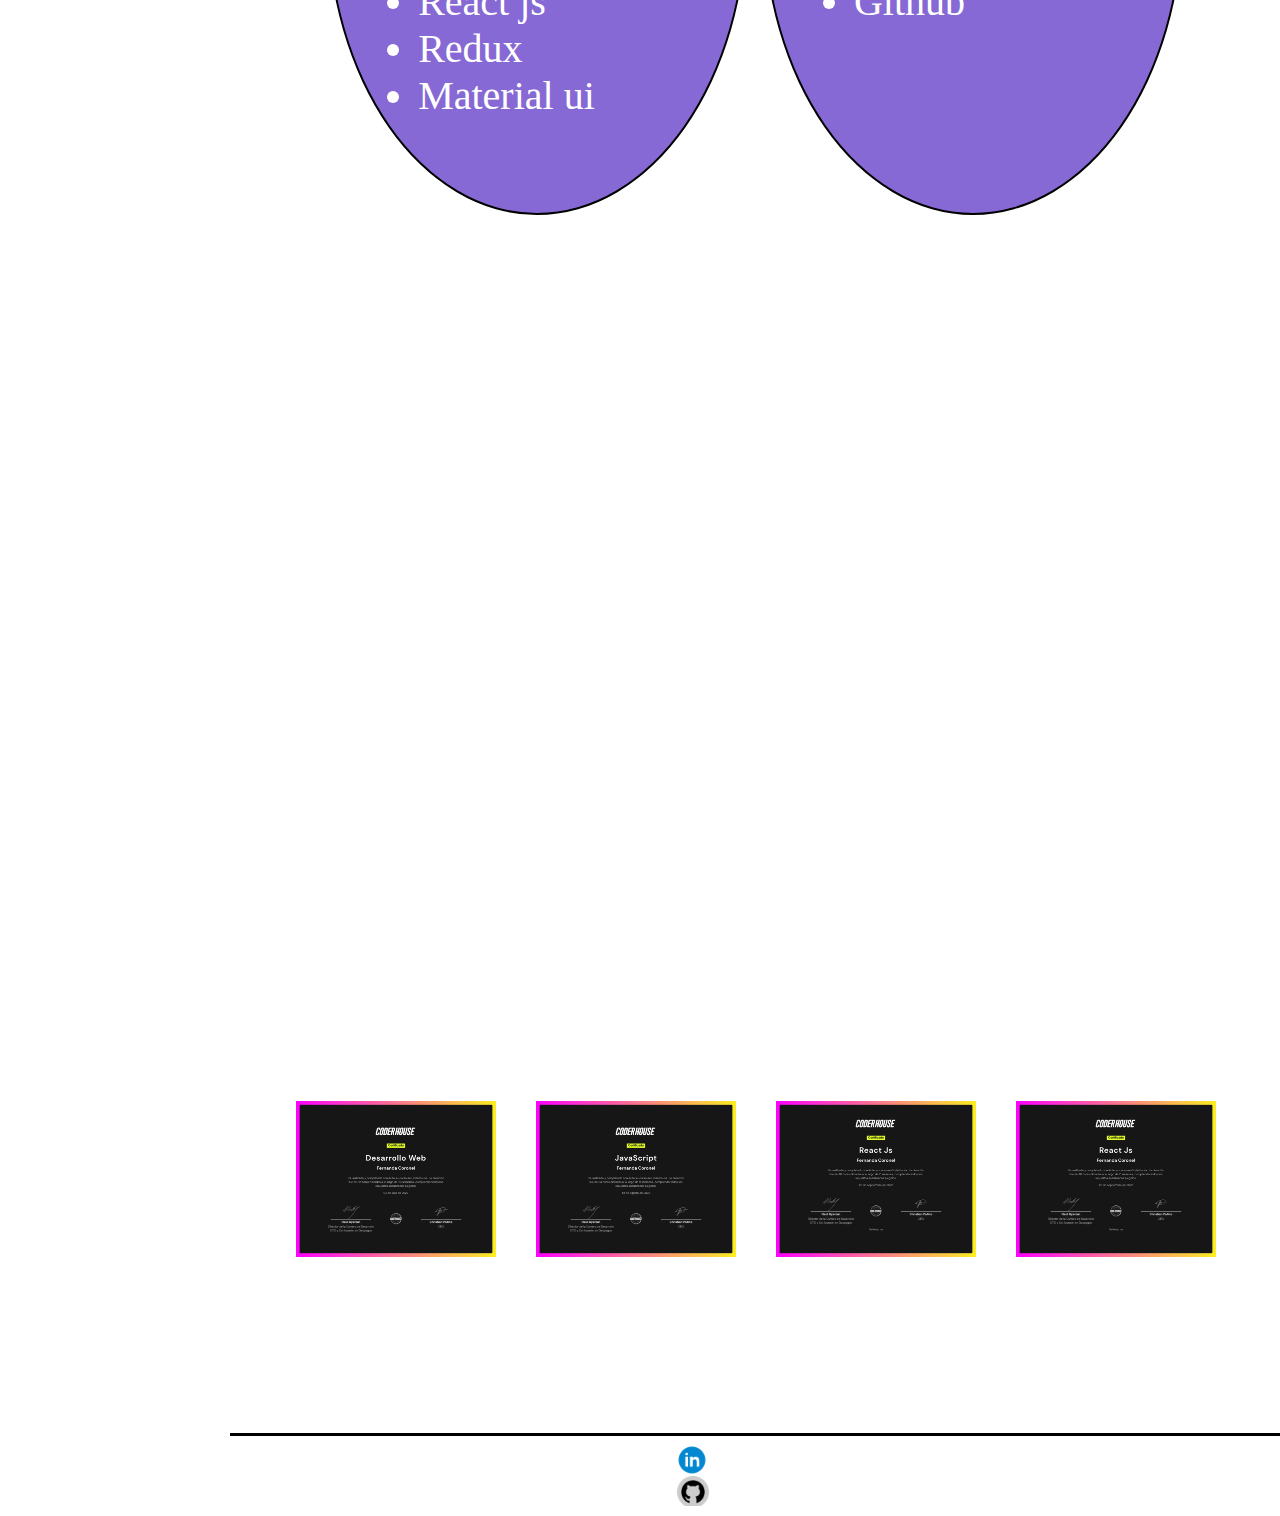
==== commit b9f7e743: "porta" ====
--- a/index.html
+++ b/index.html
@@ -46,10 +46,54 @@
     </header>
 
     <section class="container" id="inicio">
-      <main class="main">
-        <div class="main-content aos-init aos-animate" data-aos="zoom-in">
-      
-        <img src="./img/fernanda coronel.png" alt="">
+  
+      
+          <section class="container min" id="proyectos">
+            <div class="Cproyectos">
+              <h2 class="habilidades-title">Proyectos</h2>
+              
+              <div class="proyectos">
+      
+      
+      
+                <article class="proyecto aos-init1" data-aos="zoom-in">
+                  <img src="./FireShot Capture 008 - kids - localhost.png" alt="the white library" class="proyectImg">
+                  <h2 class="title">kids</h2>
+                  <div class="linkandpage">
+                    <a class="githubLink" href="https://github.com/nendy01" target="_blank">
+                      <img class="imgGithub" src="./img/icons8-github-40.png" alt="icon github">
+                    </a>
+      
+                    <a class="linkPage" href=https://ferchunet.github.io/coder-house-entrega/sessiones/donar.html" target="_blank">ver</a>
+                  </div>
+                </article>
+      
+      
+      
+      
+                <article class="proyecto aos-init1" data-aos="zoom-in">
+                  <img src="./FireShot Capture 017 - menu - ferchunet.github.io.png" alt="blablabla" class="proyectImg">
+                  <h2 class="title">lovedogs</h2>
+                  <div class="linkandpage">
+                    <a class="githubLink" href="https://ferchunet.github.io/coder-house-entrega/sessiones/index.html" target="_blank"><img class="imgGithub" src="./img/icons8-github-40.png
+                      " alt="icon github"></a><a class="linkPage" href="https://ferchunet.github.io/coder-house-entrega/sessiones/donar.html/" target="_blank">ver</a>
+                    
+                  </div>
+                </article>
+      
+                <article class="proyecto aos-init1" data-aos="zoom-in">
+                  <img src="./FireShot Capture 013 - Document - ferchunet.github.io.png" alt="blablabla" class="proyectImg">
+                  <h2 class="title">kids2</h2>
+                  <div class="linkandpage">
+                    <a class="githubLink" href="https://ferchunet.github.io/coder-house-entrega/sessiones/donar.html" target="_blank"><img class="imgGithub" src="./assets//icons//github30x30.png" alt="icon github"></a><a class="linkPage" href=" https://ferchunet.github.io/coder-house-entrega/sessiones/donar.html " target="_blank">ver</a>
+                  </div>
+                </article>
+      
+               
+           
+              </div>
+            </div>
+          </section>
       </main>
     </section>
     <br>
--- a/style.css
+++ b/style.css
@@ -447,6 +447,7 @@
     padding: .5rem .5rem;
   }
   
+
    .copyrigth{
     display: flex;
     align-items: center;
@@ -663,4 +664,19 @@
   width: 200px;
   height: 200px;
   object-fit: contain;
+}
+.proyectos{
+  width: 100%;
+  height: 50%;
+  position: relative;
+left: 10%;
+  display: flex;
+}
+
+.proyecto {
+  width: 400px;
+  height: 300px;
+  margin-bottom: 80px;
+  position: relative;
+ 
 }--- a/mediaquerie.css
+++ b/mediaquerie.css
@@ -87,11 +87,28 @@
 @media screen and (max-width: 500px) {
    .main{
     width: 100%;
+   position: relative;
+   bottom: 50%;
+   
    } 
+.proyectos{
+    width: 100%;
+    display: inline-block;
+    position: relative;
+    top: -200px;
+    left: 80px;
+}
+.Cproyectos .habilidades-title   {
+    position: relative;
+    bottom: 200px;
+}
+.proyecto{
+    width: 200px;
+  
+}
     .main img {
-width: 400px;
-height: 400px;
-
+    width: 0px;
+    height: 0px;
 position: relative;
 right: 20%;
 
@@ -104,7 +121,7 @@
 
     .habilidades{
         position: relative;
-        top: -30%;
+        top: -20%;
     }
     .aos-init {
         width: 300px;
@@ -135,7 +152,7 @@
       display: inline-table;
       width: 100%;
       position: relative;
-    
+    right: 20px;
    
     }
     .certificado .educacion .curso {
@@ -149,13 +166,19 @@
     .certificado .educacion .curso img {
         width: 300px;
         height: 300px;
+        position: relative;
+        right: 20px;
      
 
     }
     .certificado .educacion .curso p {
         width: 50%;
         position: relative;
-        left: 25%;
+        left: 15%;
+    }
+    .certificado .educacion .curso h3{
+        position: relative;
+        right: 20px;
     }
 }
 
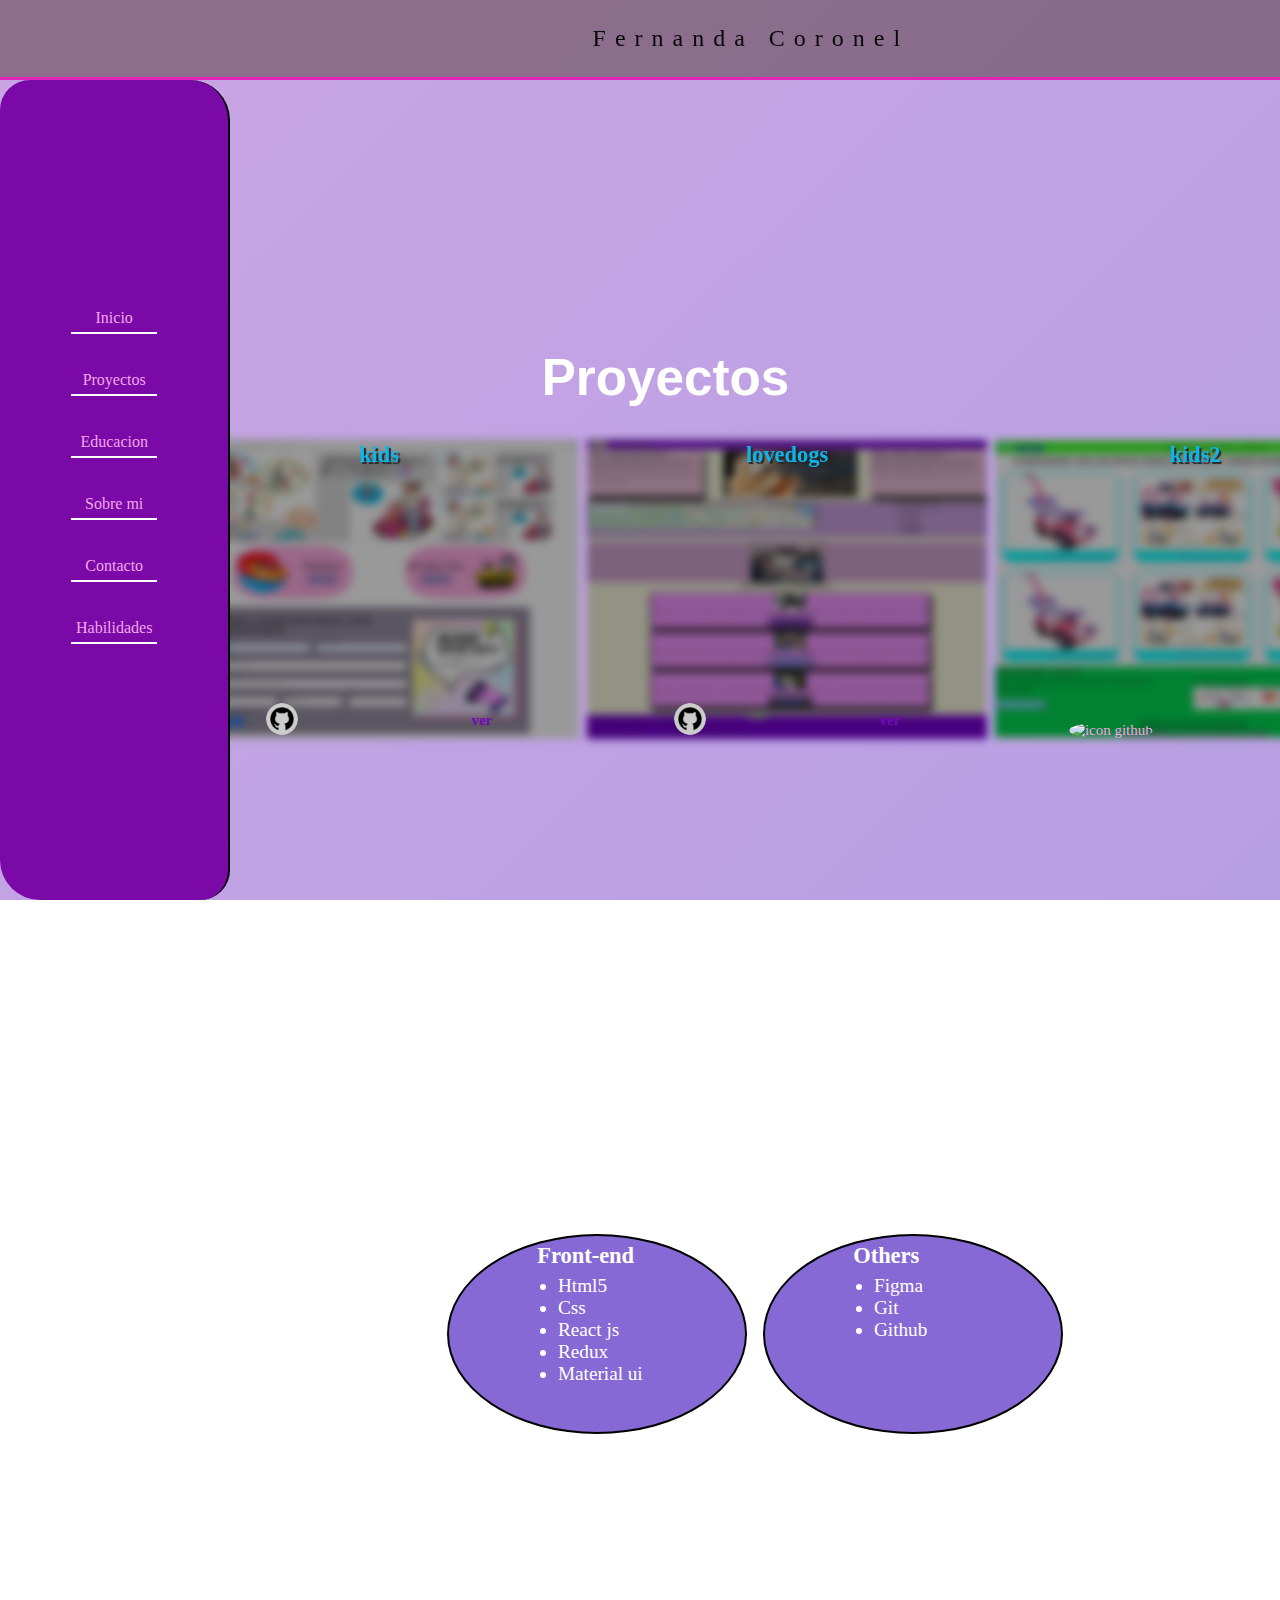
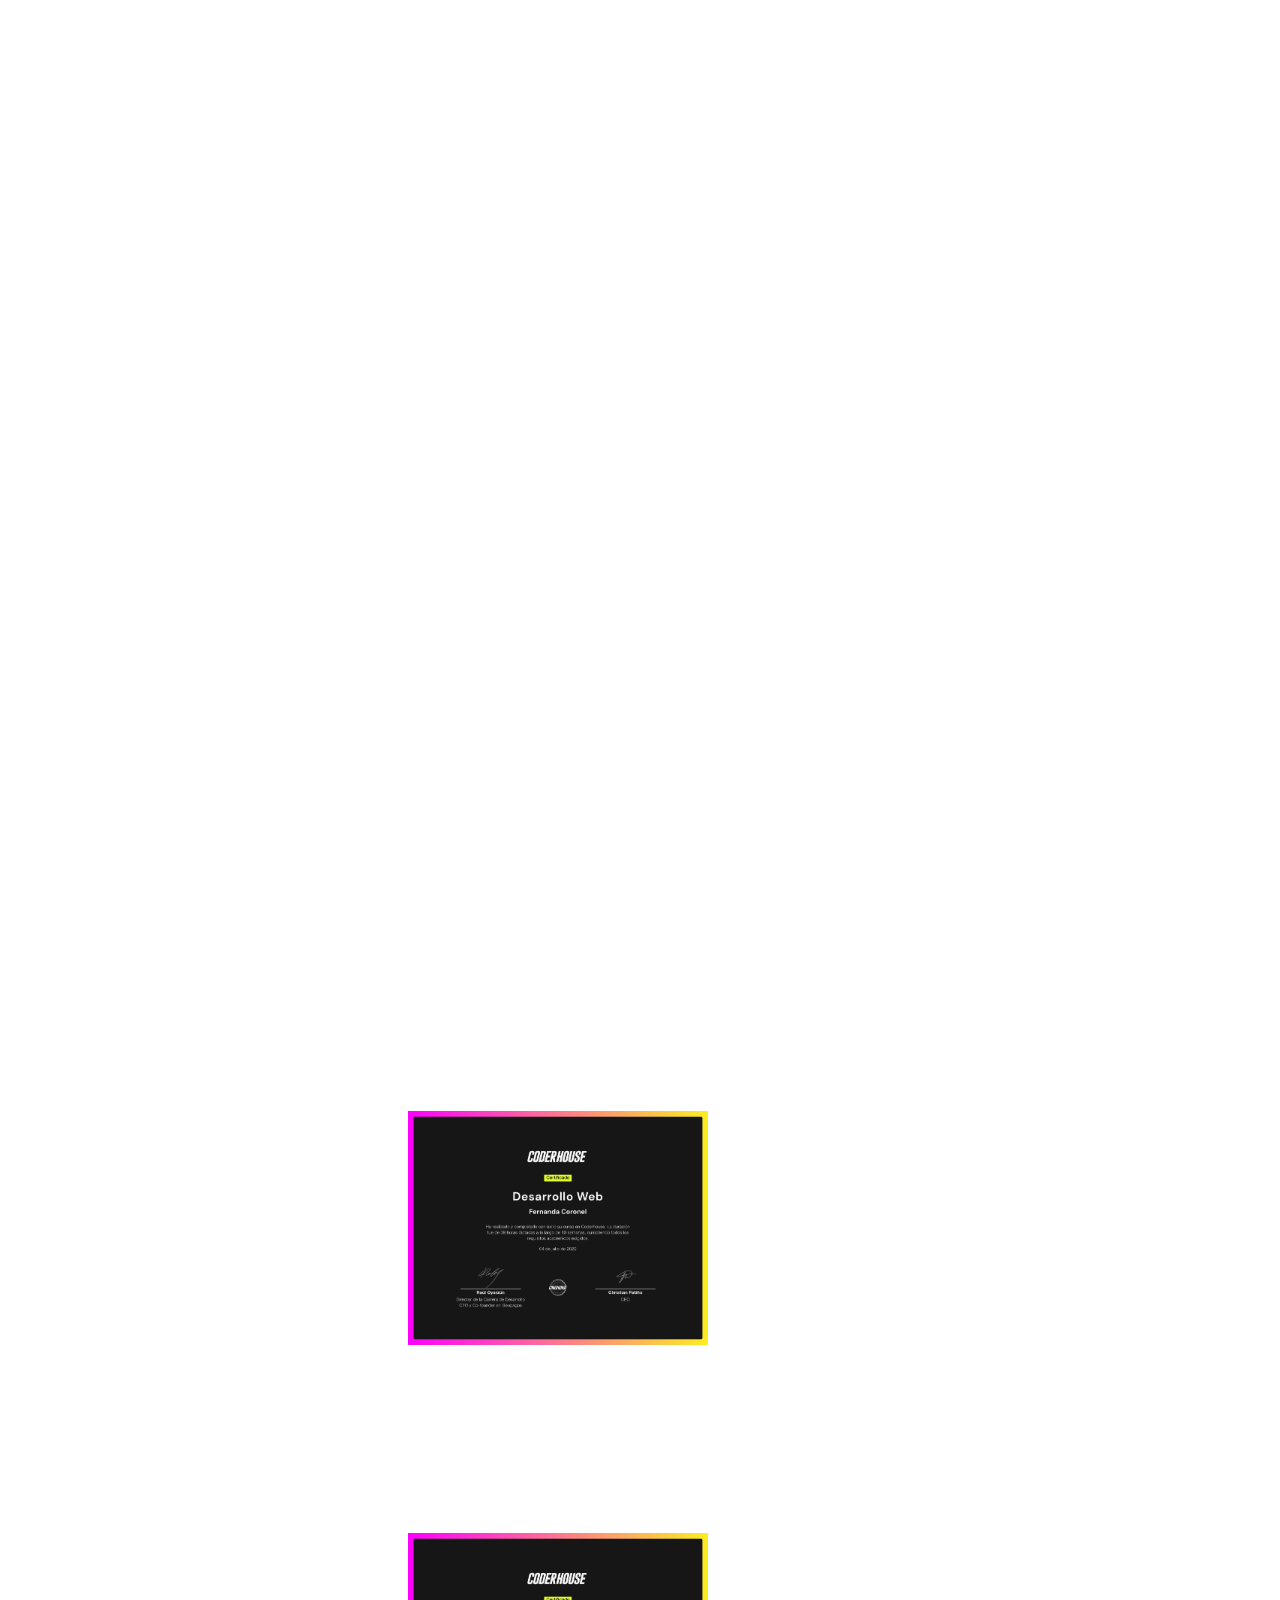
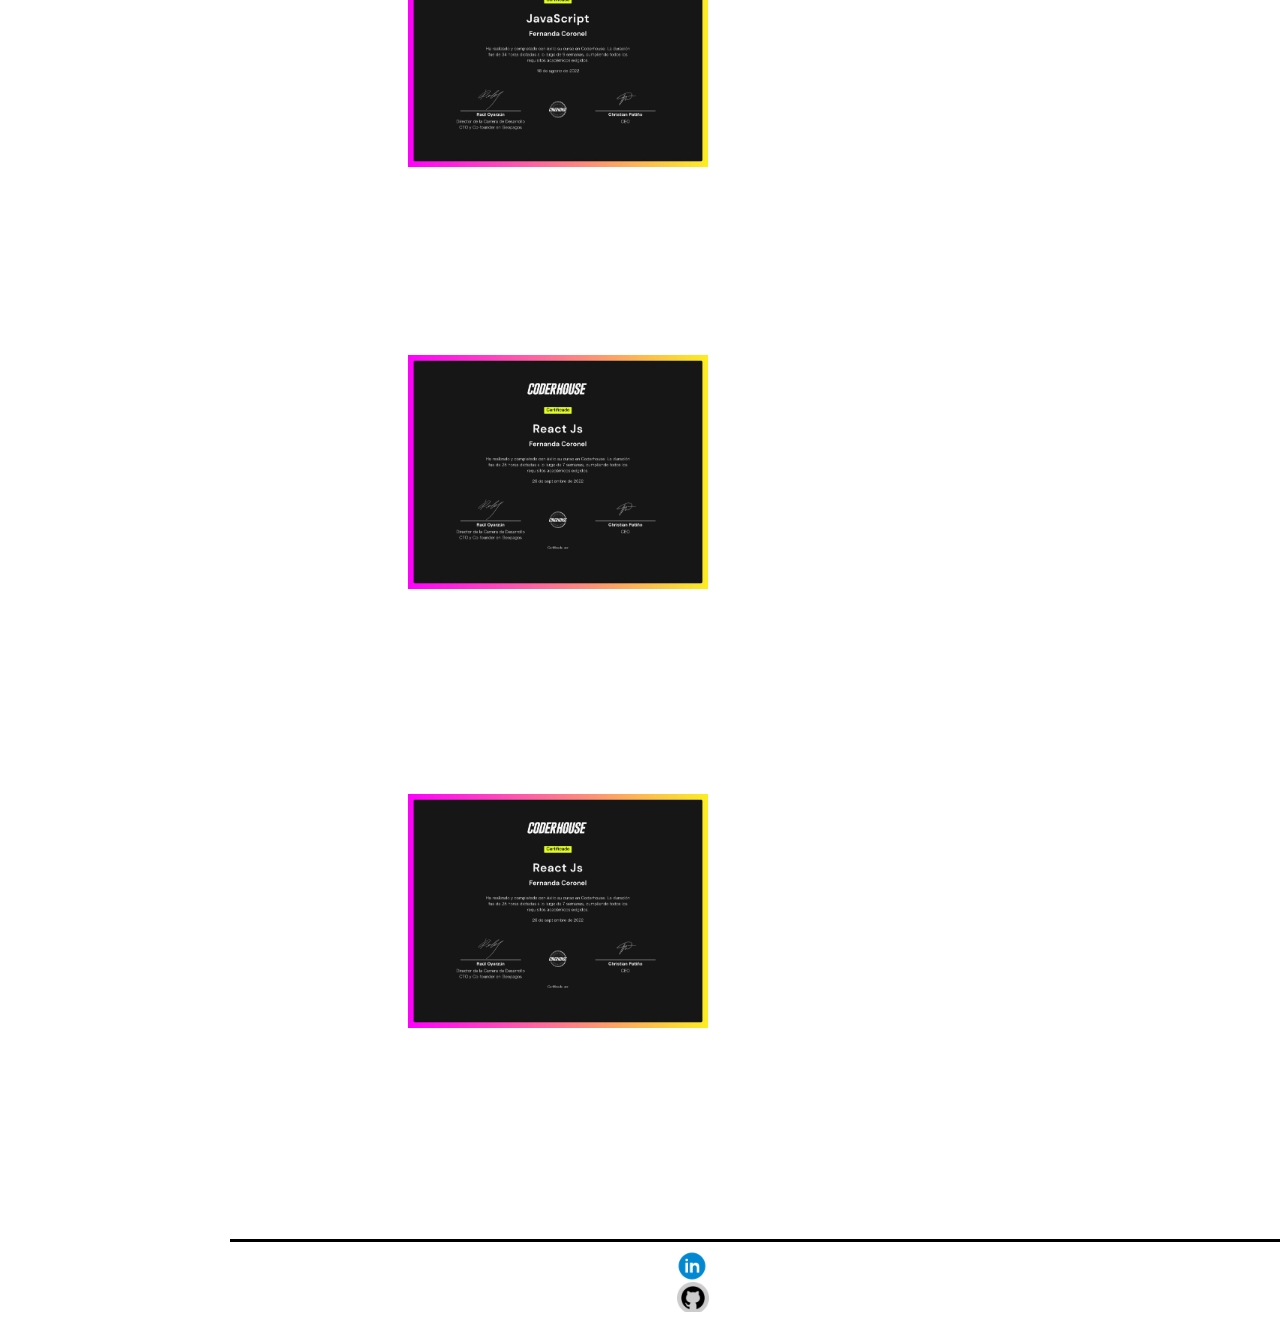
==== commit 4d75c669: "Update index.html" ====
--- a/index.html
+++ b/index.html
@@ -50,7 +50,7 @@
       
           <section class="container min" id="proyectos">
             <div class="Cproyectos">
-              <h2 class="habilidades-title">Proyectos</h2>
+              <h2 class="habilidades-title h2">Proyectos</h2>
               
               <div class="proyectos">
       
@@ -214,4 +214,4 @@
     
 
 </body>
-</html>+</html>
--- a/mediaquerie.css
+++ b/mediaquerie.css
@@ -1,11 +1,36 @@
-@media (min-width:500px)and (max-width: 900px) {
-    
-    .main img {
-width: 1000px;
-height: 150%;
-position: relative;
-right: 200px;
-top: -30%;
+@media (min-width:150px)and (max-width: 1060px) {
+    
+ 
+    .proyectos{
+        width: 100%;
+        display: inline-block;
+        position: relative;
+        top: -200px;
+        
+    }
+    .min {
+        width: 100%;
+       position: relative;
+       right: 10%;
+       height: 40%;
+    }
+    .min .h2 {
+    
+        text-align: center;
+        position: relative;
+        bottom: 200px;
+        right: 20%;
+        
+    }
+    .aos-init1{
+        width: 100%;
+        height: 70%;
+    }
+    .cproyecto{
+        width: 200px;
+        left: 20%;
+        bottom: 150px;
+      
     }
     .container {
       width: 100%;
@@ -16,13 +41,14 @@
 
     .habilidades{
         position: relative;
-        top: -20%;
+        top: 10%;
 
     }
     .aos-init {
-        width: 600px;
-        height: 400px;
-        font-size: 30px;
+        width: 100%;
+        height: 80%;
+        font-size: 20px;
+     
    
     }
     .aos-init .hability-item{
@@ -37,26 +63,27 @@
     }
     .history{
         position: relative;
-        bottom: 20%;
+        bottom: 0%;
         width: 70%;
-        font-size: 40px;
+        font-size: 20px;
         text-align: center;
         justify-content: center;
         align-items: center;
         position: relative;
-        left: 15%;
+        left: 25%;
+        top: 10%;
     }
     .certificado{
        
         position: relative;
-        bottom: 15%;
+        top: 30px;
     }
      .certificado .educacion {
       display: inline-table;
       width: 100%;
       position: relative;
-      font-size: 30px;
-    
+      font-size: 20px;
+    top: 15%;
    
     }
     .certificado h2 {
@@ -65,8 +92,8 @@
     .certificado .educacion .curso {
         width: 100%;
         position: relative;
-        right: 28%;
-        margin-bottom: 80px;
+        right: 30%;
+        margin-bottom: 40px;
         text-align: center;
     }
     .certificado .educacion .curso img {
@@ -76,43 +103,16 @@
 
     }
     .certificado .educacion .curso p {
-        width: 50%;
-        position: relative;
-        left: 25%;
-    }
-}
-
-
-/*400px  minimmo*/
-@media screen and (max-width: 500px) {
-   .main{
-    width: 100%;
-   position: relative;
-   bottom: 50%;
-   
-   } 
-.proyectos{
-    width: 100%;
-    display: inline-block;
-    position: relative;
-    top: -200px;
-    left: 80px;
-}
-.Cproyectos .habilidades-title   {
-    position: relative;
-    bottom: 200px;
-}
-.proyecto{
-    width: 200px;
-  
-}
-    .main img {
-    width: 0px;
-    height: 0px;
-position: relative;
-right: 20%;
-
-    }
+        width: 70%;
+   
+        position: relative;
+        left: 12%;
+       
+    }
+}
+
+
+
     .container {
       width: 100%;
       height: 100%;
@@ -133,7 +133,7 @@
 
     }
     .history{
-        font-size: 30px;
+        font-size: 20px;
         position: relative;
         bottom: 20%;
         width: 70%;
@@ -159,7 +159,7 @@
         width: 100%;
         position: relative;
         right: 28%;
-        font-size: 20px;
+        font-size: 15px;
         margin-bottom: 80px;
         text-align: center;
     }
@@ -172,9 +172,9 @@
 
     }
     .certificado .educacion .curso p {
-        width: 50%;
-        position: relative;
-        left: 15%;
+        width: 90%;
+        position: relative;
+        
     }
     .certificado .educacion .curso h3{
         position: relative;
@@ -183,10 +183,19 @@
 }
 
 
+/*maximo 2000px*/
 /*maximo 2000px*/
 @media (min-width:900px)and (max-width: 2000px)  {
-   .habilidades{
+ 
+.min{
+    position: relative;
+    bottom: 200%;
+}
+   
+    .habilidades{
     display: flex;
+    position: relative;
+    bottom: 200px;
    }
     .habilidades .aos-init {
     width: 40%;
@@ -203,6 +212,6 @@
         top: 40px;
     }
     .history {
-        font-size: 35px;
-    }
-}+        font-size: 25px;
+    }
+}
